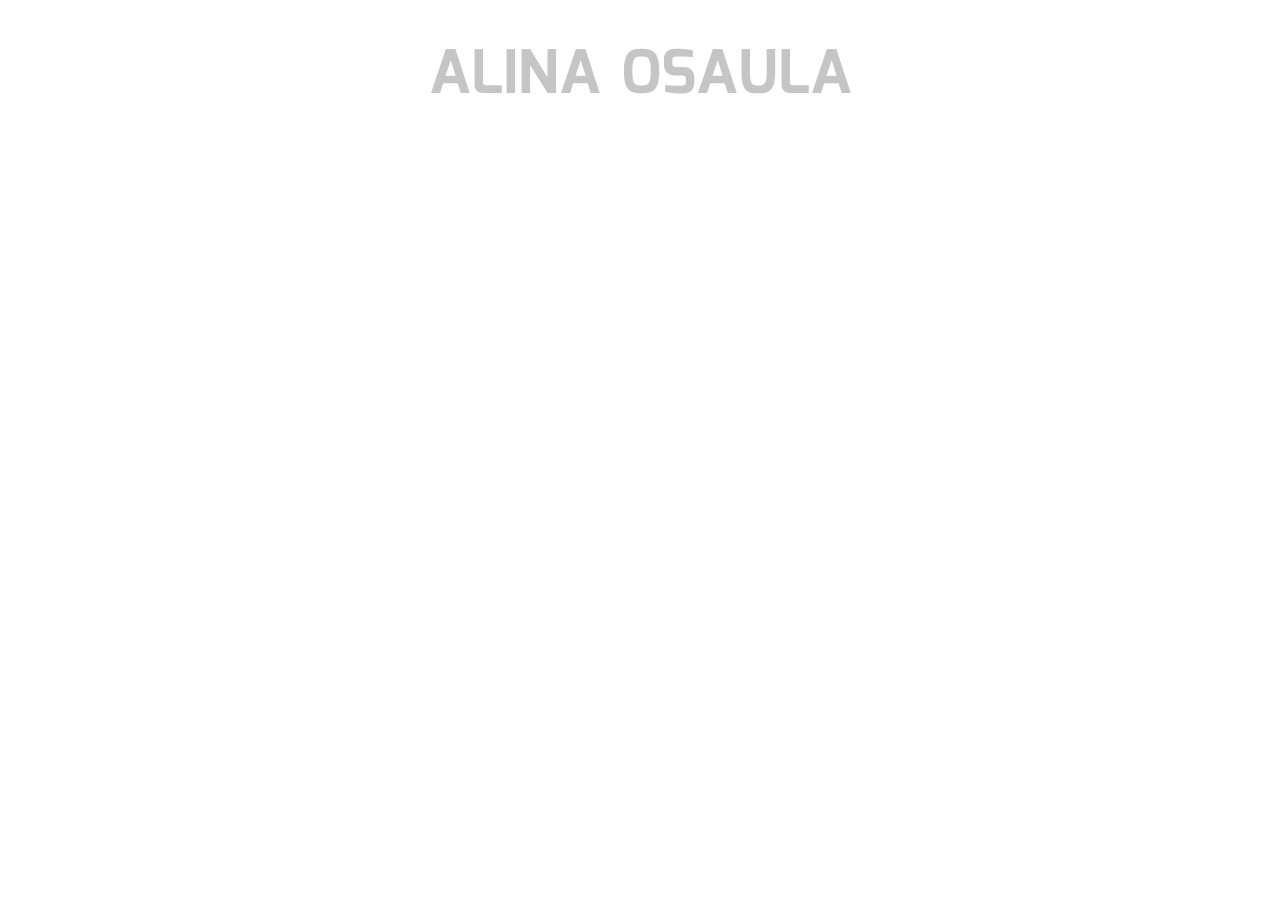
==== about.html @ 390a7091 "update" ====
<html>
<head>

  <title>alina osaula</title>

  <link href = "styles.css" rel = "stylesheet">

  <link href="https://fonts.googleapis.com/css?family=Mina" rel="stylesheet">
  <style>
  @import url('https://fonts.googleapis.com/css?family=Mina');
  </style>
</head>
<body>
  <h1> ALINA OSAULA </h1>
  <table>
    <tr>
      <td id = "face">alina is a sophomore at the university of washington bothell, majoring in interactive media design.</td>
      <td id = "hobbies">she is also a photographer, live concert house manager, and socialite.</td>
      <td id = "design">here is her <a href = "https://students.washington.edu/amosaula/index/resumeNov2017.docx">resume</a>, her <a href = "https://instagram.com/ossaoula">photography</a>, and <a href = "https://students.washington.edu/amosaula/bimd233">files for bimd233</a></td>
      <td id = "contact">contact her at amosaula@uw.edu</td>
    </tr>

  </body>
  </html>
---- styles.css ----
body {
  background-size: cover;
  height: 100%;
  font-family: 'Mina', sans-serif;

}


a {
  transition: .3s;
  opacity: .8;
  color: white;
}

#title{
  color: #ADADAD;
}

#welcome{
  transform: translateX(-50%) translateY(-50%);
  position: absolute;
  top: 50%;
  left: 50%;
  color: #ADADAD;
}


h1{
  padding-top: 20px;
  color: black;
  font-weight: .5;
  font-size: 60px;
  color: #ADADAD;
  text-align: center;
  opacity: .7;
  transition: .5s;
}

h1:hover{
  transition: .5s;
  opacity: 1;
}

table{
  display: block;
  text-align: center;
  padding: 20px;
  text-decoration: none !important;
  margin: auto;

}

td{
  height: 600px;
  max-width: 300px;
  transition: .3s;
  opacity: .8;
  padding: 10px;
  color: white;
  text-decoration: none !important;

}

td:hover{ 
  transition: .3s;
  opacity: .3;
  background-color: white;
  color: black;
  text-decoration: none !important;

}

#face{
  background-image: url('https://students.washington.edu/amosaula/index/img/face.jpg');
  background-position: right;
  transition: .3s;
}


#hobbies{
  background-image: url('https://students.washington.edu/amosaula/index/img/concert.jpg');
  background-position: center;
}


#design{
  background-image: url('https://students.washington.edu/amosaula/index/img/design.jpg');
  background-position: center;
}

#contact{
  background-image: url('https://students.washington.edu/amosaula/index/img/contact.jpg');
  background-position: center;
}
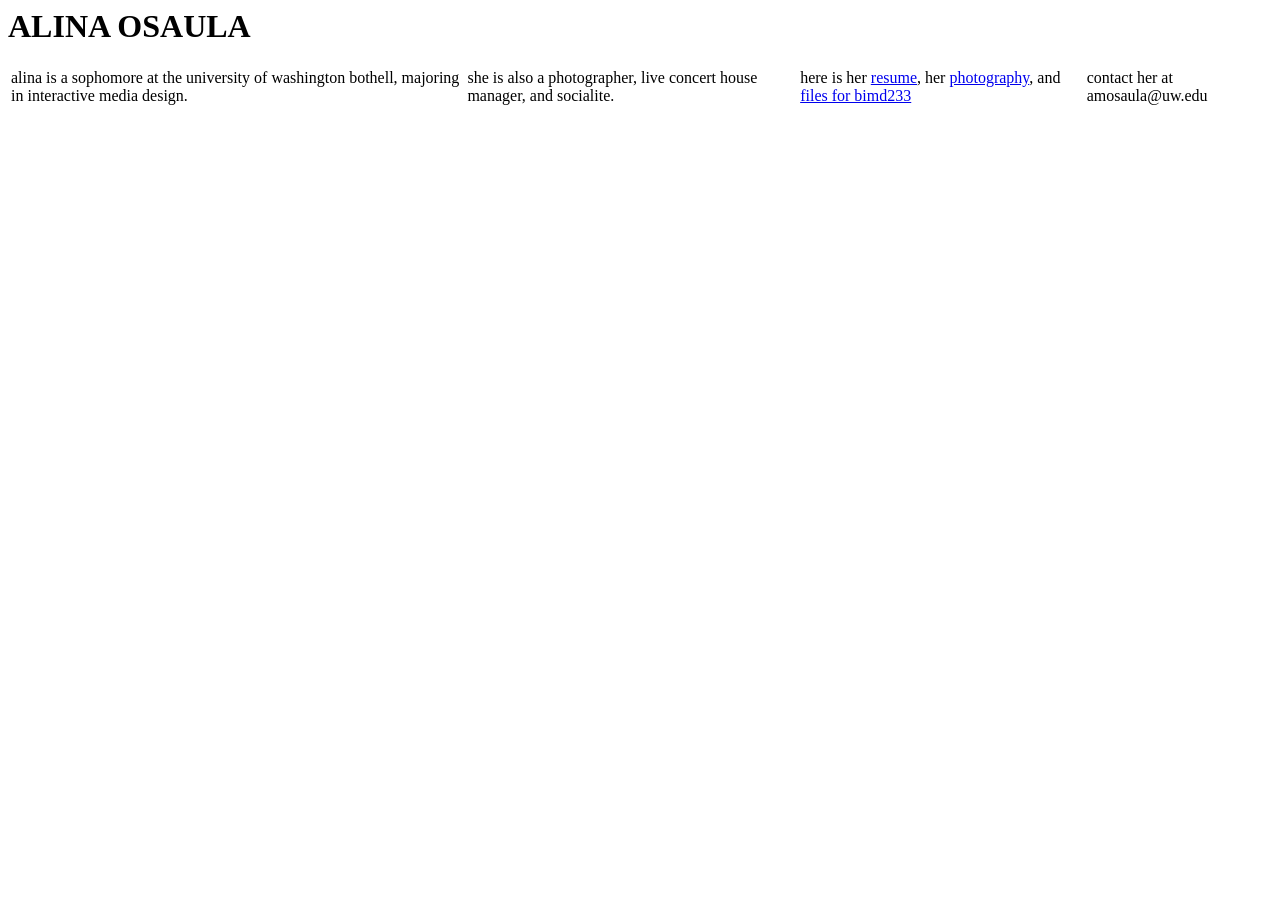
==== commit 3a463f01: "push" ====
--- a/about.html
+++ b/about.html
@@ -4,7 +4,7 @@
 
   <title>alina osaula</title>
 
-  <link href = "styles.css" rel = "stylesheet">
+  <link href = "https://students.washington.edu/amosaula/index/styles.css" rel = "stylesheet">
 
   <link href="https://fonts.googleapis.com/css?family=Mina" rel="stylesheet">
   <style>
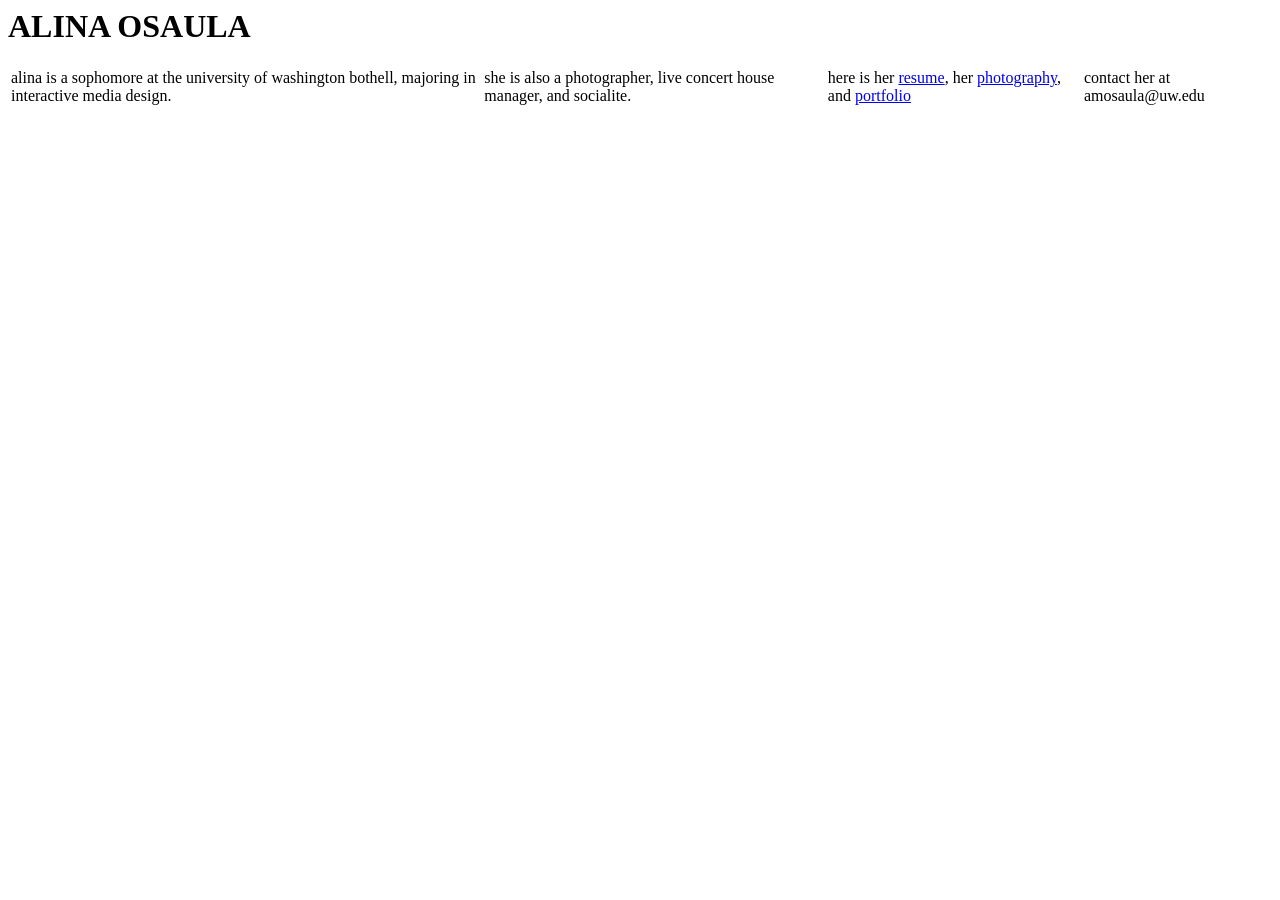
==== commit f87c7283: "update vera pic" ====
--- a/about.html
+++ b/about.html
@@ -1,3 +1,4 @@
+
 
 <html>
 <head>
@@ -17,7 +18,7 @@
     <tr>
       <td id = "face">alina is a sophomore at the university of washington bothell, majoring in interactive media design.</td>
       <td id = "hobbies">she is also a photographer, live concert house manager, and socialite.</td>
-      <td id = "design">here is her <a href = "https://students.washington.edu/amosaula/index/resumeNov2017.docx">resume</a>, her <a href = "https://instagram.com/ossaoula">photography</a>, and <a href = "https://students.washington.edu/amosaula/bimd233">files for bimd233</a></td>
+      <td id = "design">here is her <a href = "https://students.washington.edu/amosaula/index/resumeNov2017.docx">resume</a>, her <a href = "https://instagram.com/ossaoula">photography</a>, and <a href = "https://students.washington.edu/amosaula/">portfolio</a></td>
       <td id = "contact">contact her at amosaula@uw.edu</td>
     </tr>
 
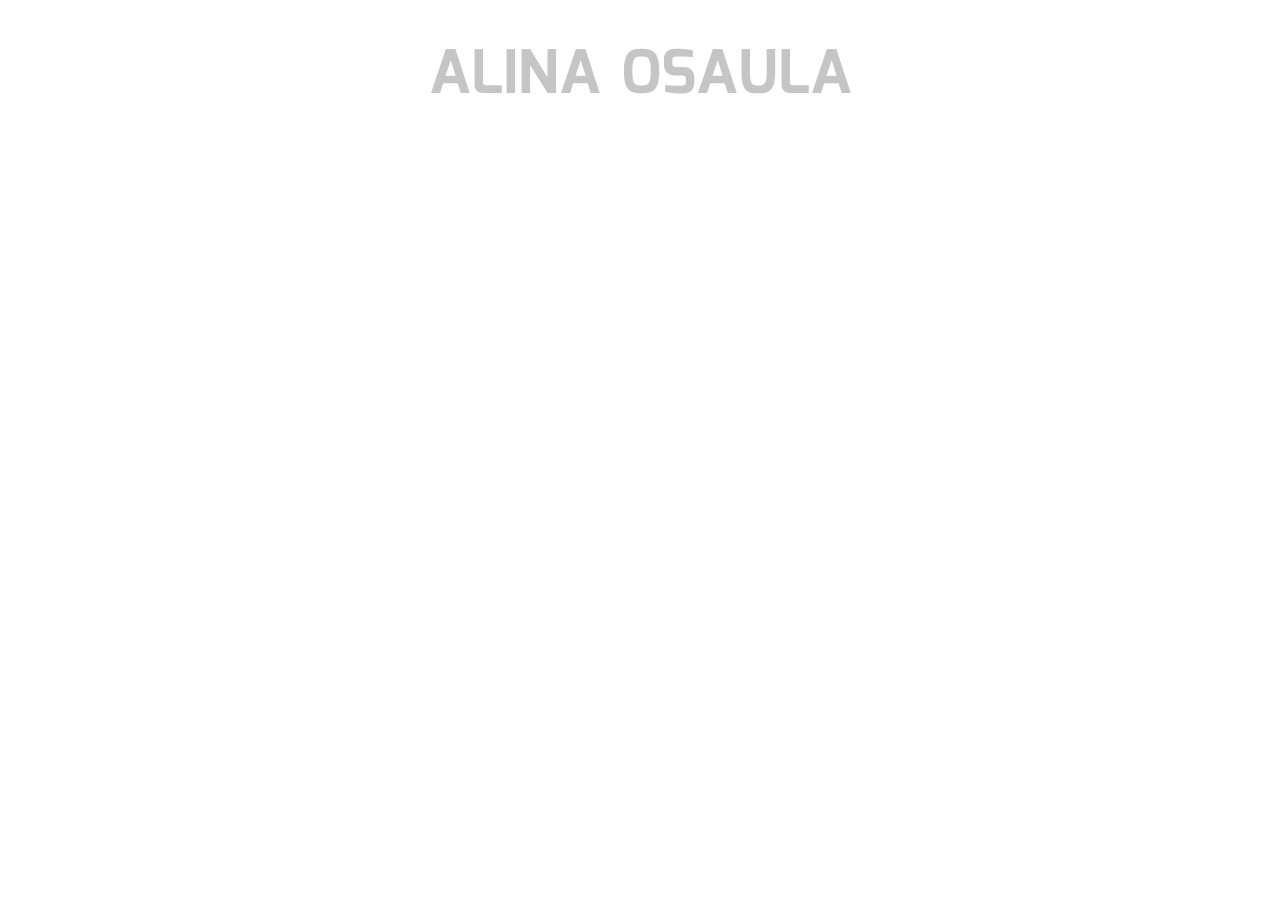
==== commit 2bfae50b: "changing to diff fade last time the fade is normal. changing to .overlay after this" ====
--- a/about.html
+++ b/about.html
@@ -5,7 +5,7 @@
 
   <title>alina osaula</title>
 
-  <link href = "https://students.washington.edu/amosaula/index/styles.css" rel = "stylesheet">
+  <link href = "styles.css" rel = "stylesheet">
 
   <link href="https://fonts.googleapis.com/css?family=Mina" rel="stylesheet">
   <style>
--- a/styles.css
+++ b/styles.css
@@ -0,0 +1,99 @@
+
+body {
+  background-size: cover;
+  height: 100%;
+  font-family: 'Mina', sans-serif;
+
+}
+
+
+a {
+  transition: .3s;
+  opacity: .8;
+  color: white;
+}
+
+#title{
+  color: #ADADAD;
+}
+
+#welcome{
+  transform: translateX(-50%) translateY(-50%);
+  position: absolute;
+  top: 50%;
+  left: 50%;
+  color: #ADADAD;
+}
+
+
+h1{
+  padding-top: 20px;
+  color: black;
+  font-weight: .5;
+  font-size: 60px;
+  color: #ADADAD;
+  text-align: center;
+  opacity: .7;
+  transition: .5s;
+}
+
+h1:hover{
+  transition: .5s;
+  opacity: 1;
+}
+
+table{
+  display: block;
+  text-align: center;
+  padding: 20px;
+  text-decoration: none !important;
+  transform: translateX(-50%) translateY(-50%);
+  position: absolute;
+  top: 50%;
+  left: 50%;
+
+}
+
+td{
+  height: 600px;
+  max-width: 300px;
+  transition: .3s;
+  opacity: .8;
+  padding: 10px;
+  color: white;
+  text-decoration: none !important;
+
+}
+
+td:hover{ 
+  transition: .3s;
+  opacity: .3;
+  background-color: white;
+  color: black;
+  text-decoration: none !important;
+
+}
+
+#face{
+  background-image: url('https://students.washington.edu/amosaula/index/img/face.jpg');
+  background-position: right;
+  transition: .3s;
+}
+
+
+#hobbies{
+  background-image: url('https://students.washington.edu/amosaula/index/img/concert.jpg');
+  background-position: center;
+}
+
+
+#design{
+  background-image: url('https://students.washington.edu/amosaula/index/img/design.jpg');
+  background-position: center;
+}
+
+#contact{
+  background-image: url('https://students.washington.edu/amosaula/index/img/contact.jpg');
+  background-position: center;
+}
+
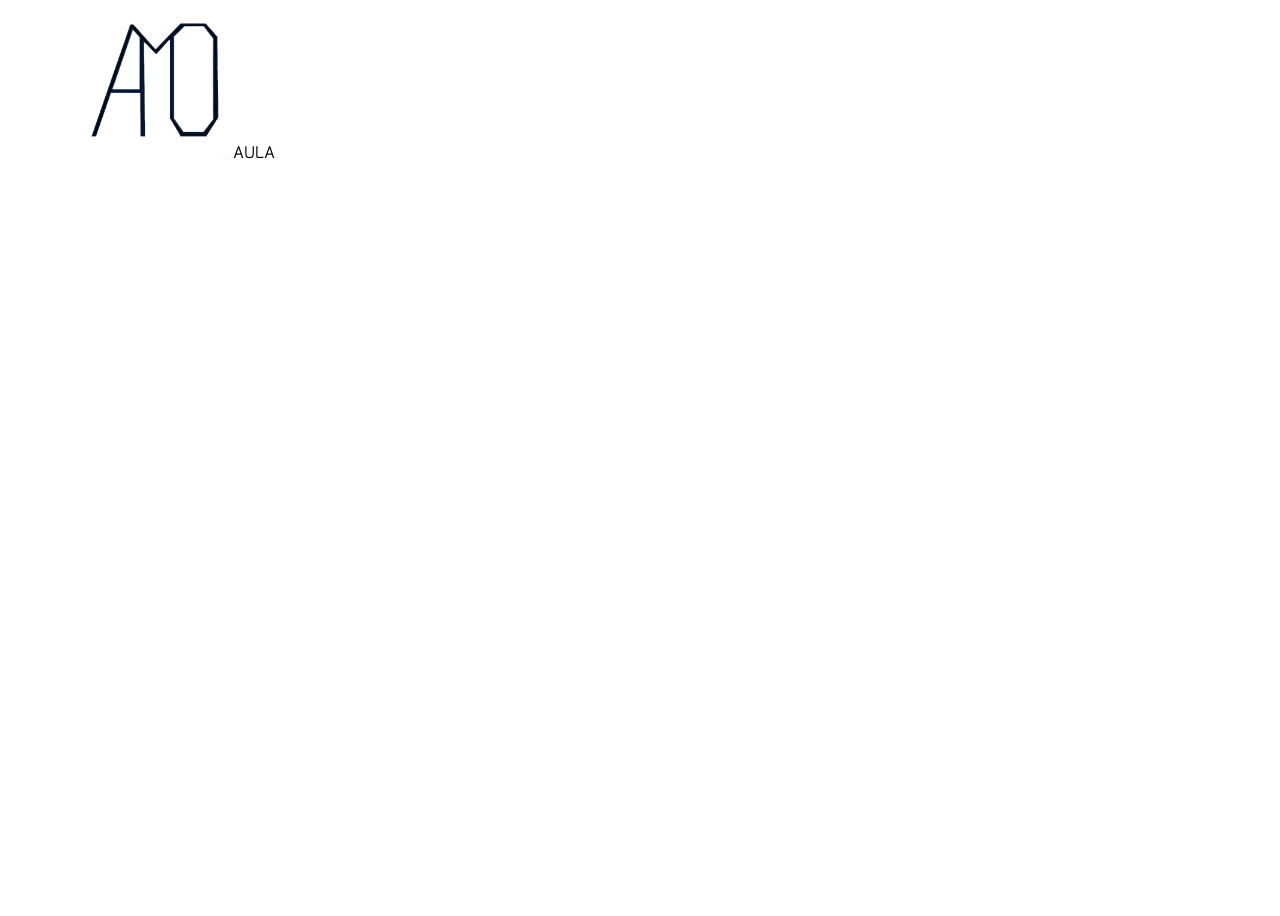
==== commit c763bac3: "do over! last version with similar layout, logo added for testing." ====
--- a/about.html
+++ b/about.html
@@ -13,12 +13,12 @@
   </style>
 </head>
 <body>
-  <h1> ALINA OSAULA </h1>
+  <img src = "img/logo2018.png" alt = "logo" id = "logo"> ALINA OSAULA </h1>
   <table>
     <tr>
-      <td id = "face">alina is a sophomore at the university of washington bothell, majoring in interactive media design.</td>
-      <td id = "hobbies">she is also a photographer, live concert house manager, and socialite.</td>
-      <td id = "design">here is her <a href = "https://students.washington.edu/amosaula/index/resumeNov2017.docx">resume</a>, her <a href = "https://instagram.com/ossaoula">photography</a>, and <a href = "https://students.washington.edu/amosaula/">portfolio</a></td>
+      <td id = "face">alina is a sophomore at the university of washington bothell, interested in pursuing ui/ux and program management.</td>
+      <td id = "hobbies">she is also a photographer, live concert house manager, and fluent in russian.</td>
+      <td id = "design">here is her <a href = "https://students.washington.edu/amosaula/index/march2018.docx">resume</a>, her <a href = "https://instagram.com/ossaoula">photography</a>, and <a href = "https://students.washington.edu/amosaula/index/portfolio.html">portfolio</a></td>
       <td id = "contact">contact her at amosaula@uw.edu</td>
     </tr>
 
--- a/styles.css
+++ b/styles.css
@@ -8,7 +8,6 @@
 
 
 a {
-  transition: .3s;
   opacity: .8;
   color: white;
 }
@@ -34,31 +33,24 @@
   color: #ADADAD;
   text-align: center;
   opacity: .7;
-  transition: .5s;
-}
-
-h1:hover{
-  transition: .5s;
-  opacity: 1;
 }
 
 table{
+  padding-top: 65px;
   display: block;
   text-align: center;
-  padding: 20px;
   text-decoration: none !important;
-  transform: translateX(-50%) translateY(-50%);
+  transform: translateX(-10%) translateY(-50%);
   position: absolute;
-  top: 50%;
+  top: 52%;
   left: 50%;
 
 }
 
 td{
   height: 600px;
+  min-width: 150px;
   max-width: 300px;
-  transition: .3s;
-  opacity: .8;
   padding: 10px;
   color: white;
   text-decoration: none !important;
@@ -67,11 +59,15 @@
 
 td:hover{ 
   transition: .3s;
-  opacity: .3;
   background-color: white;
   color: black;
   text-decoration: none !important;
 
+}
+
+#logo{
+  transform: translateX(50%);
+  height: 150px;
 }
 
 #face{
